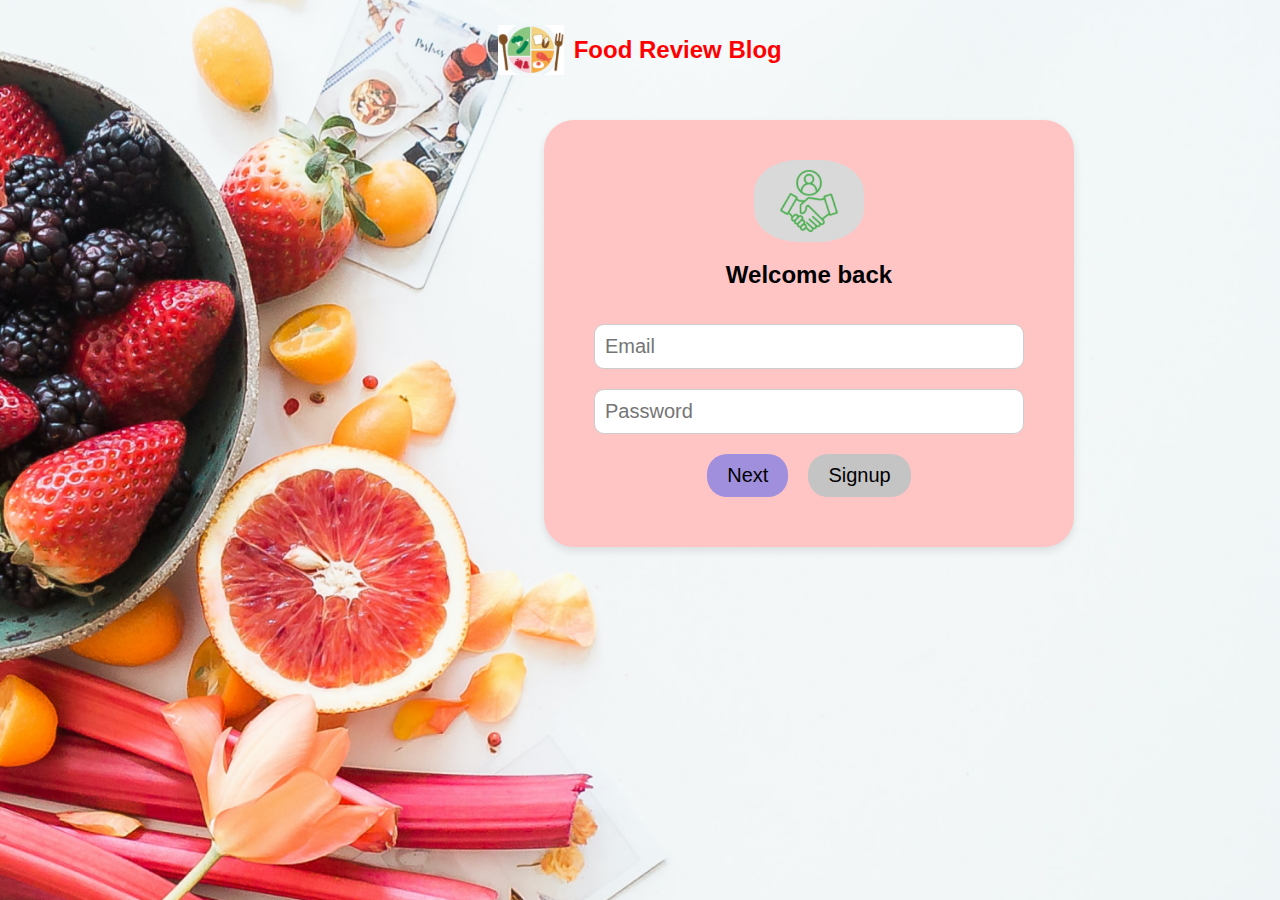
==== login/login.html @ 6e0b6430 "Upload Login Screen" ====
<!DOCTYPE html>
<html lang="en">
<head>
    <meta charset="UTF-8">
    <meta name="viewport" content="width=device-width, initial-scale=1.0">
    <title>Food Review Blog Login</title>
    <link rel="stylesheet" href="login.css">
</head>
<body>
    <header>
        <div class="image-container">
            <img src="asset/logo.jpg" alt="Fruits and Vegetables">
            <h1 class="blog-title">Food Review Blog</h1>
        </div>
    </header>
    
    <div class="main-content">
        <div class="login-container">
            <form id="loginForm">
                <div class="icon-placeholder">
                    <img src="asset/handshake 1.png" alt="Icon">
                </div>
                <h2>Welcome back</h2>
                <input type="email" id="email" placeholder="Email" required>
                <input type="password" id="password" placeholder="Password" required>
                <div class="button-container">
                    <button type="submit" class="next-btn">Next</button>
                    <button type="button" class="signup-btn">Signup</button>
                </div>
            </form>
        </div>
    </div>
    <script src="script.js"></script>
</body>
</html>
---- login/login.css ----
/* login.css */

body {
    background-image: url('asset/background.png');
    background-size: cover;
    background-attachment: fixed;
    font-family: Arial, sans-serif;
    display: flex;
    flex-direction: column;
    align-items: center;
    margin: 0;
    padding: 20px;
}

.main-content {
    display: flex;
    justify-content: flex-end;
    width: 100%;
    padding-right: 15%;
    box-sizing: border-box;
}

header .image-container {
    display: flex;
    align-items: center;
    justify-content: center;
    margin-bottom: 40px;
}

header .image-container img {
    height: 50px;
    margin-right: 10px;
}

header .image-container .blog-title {
    font-size: 24px;
    color: #ff0000;
}

.login-container {
    background-color: rgb(255, 197, 197);
    border-radius: 30px;
    padding: 40px;
    box-shadow: 0 4px 8px rgba(0, 0, 0, 0.1);
    text-align: center;
    max-width: 450px;
    width: 100%;
}

.icon-placeholder img {
    width: 60px;
    background-color: rgba(217, 217, 217, 1);
    border-radius: 40%;
    display: inline-block;
    padding: 10px 25px;
}

h2 {
    margin-top: 15px;
    margin-bottom: 25px;
    font-size: 24px;
}

input[type="email"], input[type="password"] {
    width: calc(100% - 20px);
    padding: 10px;
    margin: 10px 0;
    border: 1px solid #ccc;
    border-radius: 10px;
    box-sizing: border-box; 
    font-size: 20px;
}

.button-container {
    display: flex;
    justify-content: center;
}

.next-btn, .signup-btn {
    padding: 10px 20px;
    border: none;
    border-radius: 20px;
    font-size: 20px;
    cursor: pointer;
    margin: 10px 10px;
}

.next-btn {
    background-color: #a08fdd;
    color: black;
}

.signup-btn {
    background-color: #c4c4c4;
    color: black;
}

/* img {
    background-color: rgba(217, 217, 217, 1);
    border-radius: 15px;
    max-width: fit-content;
} */
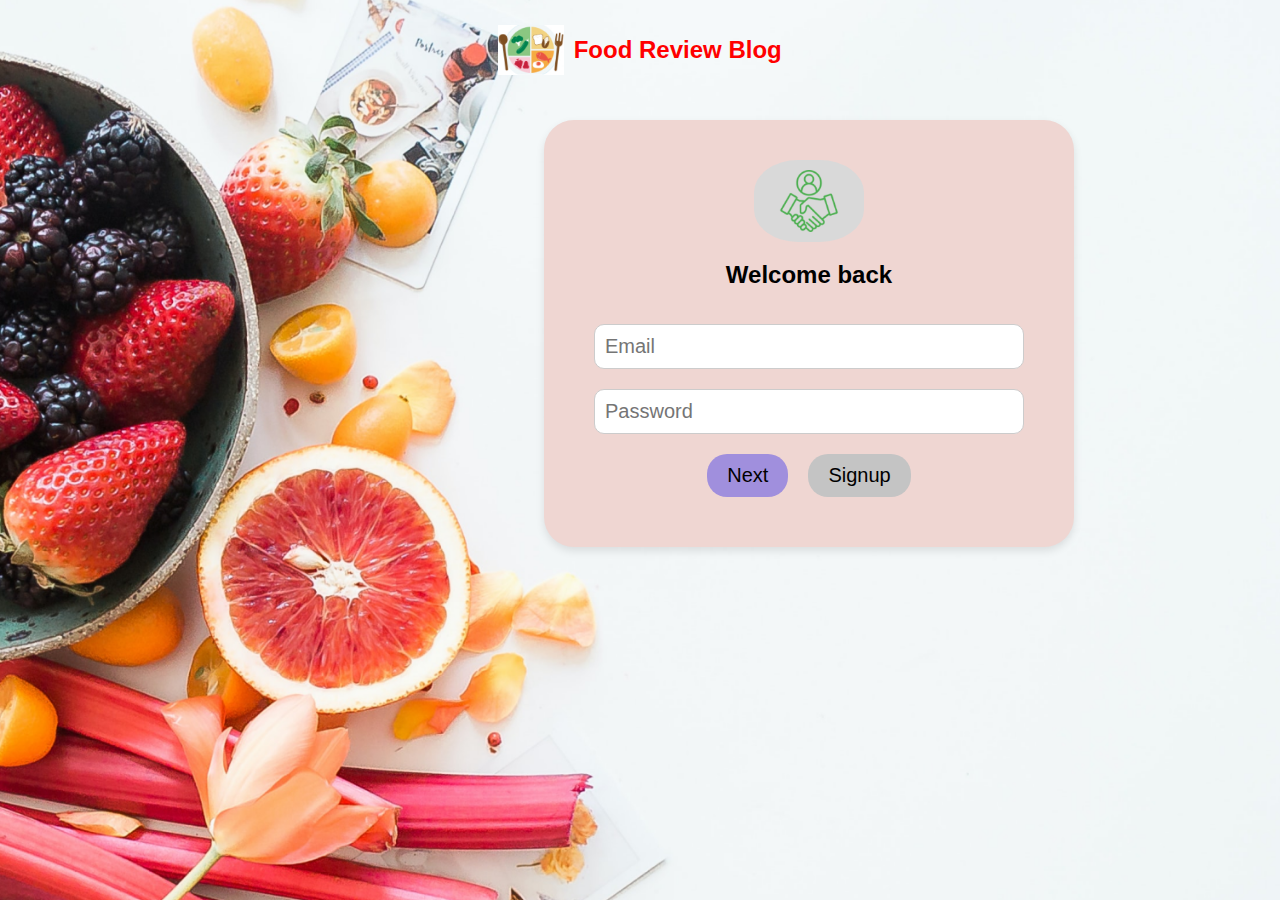
==== commit 1ee2db76: "Upload Signup Screen and Update login funtion" ====
--- a/login/login.html
+++ b/login/login.html
@@ -30,6 +30,6 @@
             </form>
         </div>
     </div>
-    <script src="script.js"></script>
+    <script src="login.js"></script>
 </body>
 </html>
--- a/login/login.css
+++ b/login/login.css
@@ -38,7 +38,7 @@
 }
 
 .login-container {
-    background-color: rgb(255, 197, 197);
+    background-color: #efd6d2;
     border-radius: 30px;
     padding: 40px;
     box-shadow: 0 4px 8px rgba(0, 0, 0, 0.1);
